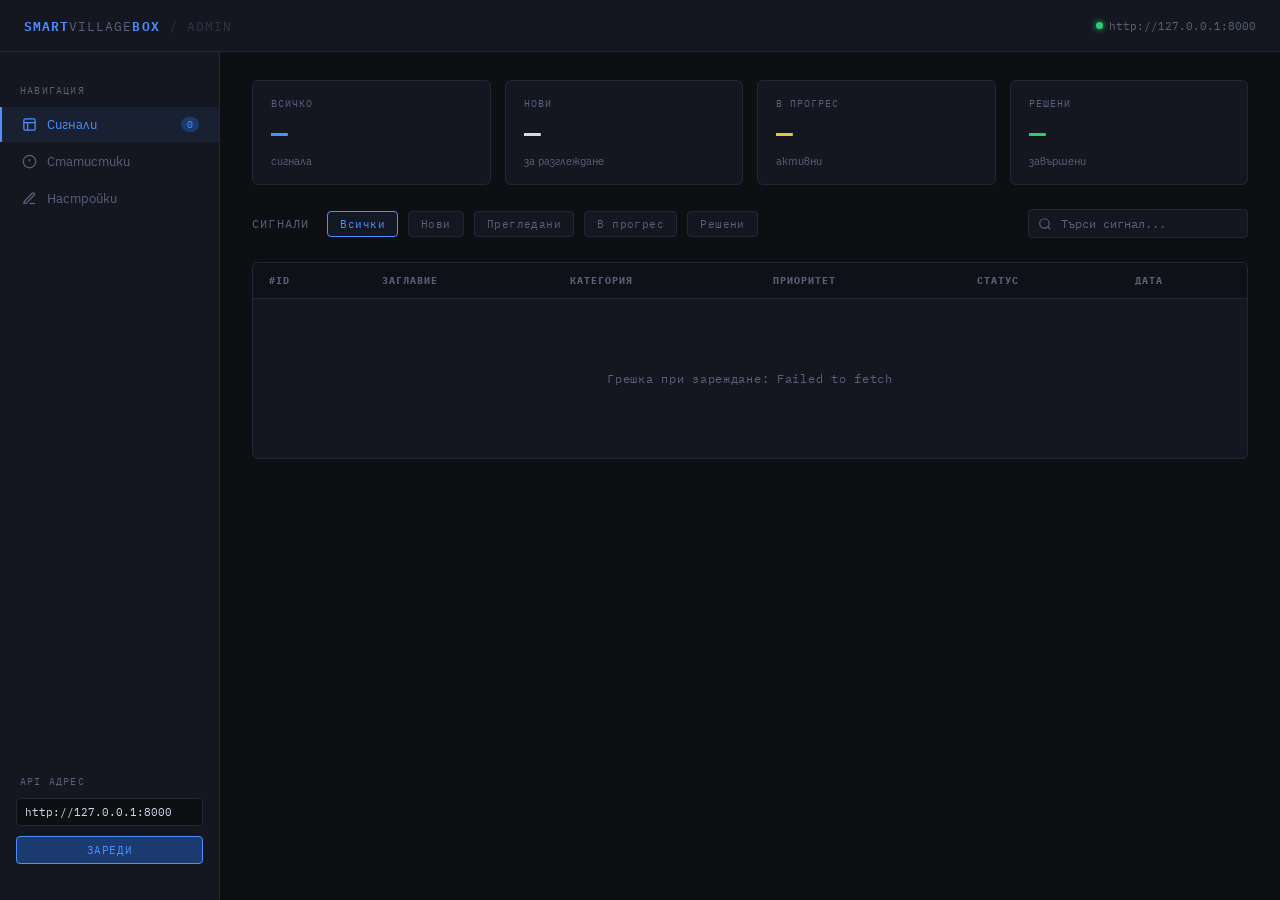
==== frontend/admin_panel.html @ c04c5efc "admin panel complete" ====
<!DOCTYPE html>
<html lang="bg">
<head>
  <meta charset="UTF-8" />
  <meta name="viewport" content="width=device-width, initial-scale=1.0"/>
  <title>Smart Village Box — Admin Panel</title>
  <link rel="stylesheet" href="style.css" />
</head>
<body>

<!-- TOPBAR -->
<div class="topbar">
  <div class="topbar-logo">Smart<span>Village</span>Box <span style="color:var(--border2)">/ admin</span></div>
  <div class="topbar-sep"></div>
  <div class="topbar-status">
    <div class="dot-live"></div>
    <span id="apiUrl">http://127.0.0.1:8000</span>
  </div>
</div>

<div class="layout">

  <!-- SIDEBAR -->
  <aside class="sidebar">
    <div class="sidebar-label">Навигация</div>
    <a href="admin_panel.html" class="sidebar-item active">
      <svg viewBox="0 0 24 24" fill="none" stroke="currentColor" stroke-width="2"><rect x="3" y="3" width="18" height="18" rx="2"/><path d="M3 9h18M9 21V9"/></svg>
      Сигнали
      <span class="sidebar-badge" id="sb-count">0</span>
    </a>
    <a href="statistics.html" class="sidebar-item">
      <svg viewBox="0 0 24 24" fill="none" stroke="currentColor" stroke-width="2"><circle cx="12" cy="12" r="10"/><line x1="12" y1="8" x2="12" y2="12"/><line x1="12" y1="16" x2="12.01" y2="16"/></svg>
      Статистики
    </a>
    <a href="settings.html" class="sidebar-item">
      <svg viewBox="0 0 24 24" fill="none" stroke="currentColor" stroke-width="2"><path d="M12 20h9"/><path d="M16.5 3.5a2.121 2.121 0 013 3L7 19l-4 1 1-4L16.5 3.5z"/></svg>
      Настройки
    </a>

    <div class="sidebar-label" style="margin-top:auto">API Адрес</div>
    <div style="padding:0 16px 8px">
      <input
        id="apiInput"
        type="text"
        value="http://127.0.0.1:8000"
        class="sidebar-api-input"
        oninput="document.getElementById('apiUrl').textContent=this.value"
        onkeydown="if(event.key==='Enter')loadComplaints()"
      />
    </div>
    <div style="padding:0 16px 16px">
      <button class="sidebar-load-btn" onclick="loadComplaints()">Зареди</button>
    </div>
  </aside>

  <!-- MAIN -->
  <main class="main">

    <!-- STATS -->
    <div class="stats-bar">
      <div class="stat-card">
        <div class="stat-label">Всичко</div>
        <div class="stat-value accent" id="stat-total">—</div>
        <div class="stat-sub">сигнала</div>
      </div>
      <div class="stat-card">
        <div class="stat-label">Нови</div>
        <div class="stat-value" id="stat-new">—</div>
        <div class="stat-sub">за разглеждане</div>
      </div>
      <div class="stat-card">
        <div class="stat-label">В прогрес</div>
        <div class="stat-value yellow" id="stat-prog">—</div>
        <div class="stat-sub">активни</div>
      </div>
      <div class="stat-card">
        <div class="stat-label">Решени</div>
        <div class="stat-value green" id="stat-res">—</div>
        <div class="stat-sub">завършени</div>
      </div>
    </div>

    <!-- TOOLBAR -->
    <div class="toolbar">
      <span class="toolbar-title">Сигнали</span>
      <button class="filter-btn active" onclick="setFilter('all',this)">Всички</button>
      <button class="filter-btn" onclick="setFilter('New',this)">Нови</button>
      <button class="filter-btn" onclick="setFilter('Reviewed',this)">Прегледани</button>
      <button class="filter-btn" onclick="setFilter('In Progress',this)">В прогрес</button>
      <button class="filter-btn" onclick="setFilter('Resolved',this)">Решени</button>
      <div class="search-wrap">
        <svg class="search-icon" viewBox="0 0 24 24" fill="none" stroke="currentColor" stroke-width="2">
          <circle cx="11" cy="11" r="8"/><line x1="21" y1="21" x2="16.65" y2="16.65"/>
        </svg>
        <input type="text" placeholder="Търси сигнал..." id="searchInput" oninput="renderTable()" />
      </div>
    </div>

    <!-- TABLE -->
    <div class="table-wrap">
      <table>
        <thead>
          <tr>
            <th>#ID</th>
            <th>Заглавие</th>
            <th>Категория</th>
            <th>Приоритет</th>
            <th>Статус</th>
            <th>Дата</th>
          </tr>
        </thead>
        <tbody id="complaints-tbody">
          <tr><td colspan="6"><div class="empty">Натисни „Зареди" за да видиш сигналите</div></td></tr>
        </tbody>
      </table>
    </div>

  </main>
</div>

<!-- DETAIL PANEL OVERLAY -->
<div class="panel-overlay" id="panelOverlay" onclick="closePanel(event)">
  <div class="detail-panel" id="detailPanel">
    <div class="panel-header">
      <div class="panel-header-info">
        <div class="panel-id" id="p-id">SIGNAL #—</div>
        <div class="panel-title" id="p-title">—</div>
      </div>
      <button class="close-btn" onclick="closePanel(null, true)">
        <svg width="14" height="14" viewBox="0 0 24 24" fill="none" stroke="currentColor" stroke-width="2.5">
          <line x1="18" y1="6" x2="6" y2="18"/><line x1="6" y1="6" x2="18" y2="18"/>
        </svg>
      </button>
    </div>
    <div class="panel-body">
      <div class="panel-row" id="p-badges"></div>
      <div class="panel-meta" id="p-meta"></div>

      <div class="panel-section">
        <div class="panel-section-label">Оригинален текст</div>
        <div class="panel-text" id="p-original">—</div>
      </div>

      <div class="panel-section">
        <div class="panel-section-label">Официално съобщение</div>
        <div class="panel-text formal" id="p-formal">—</div>
      </div>

      <div class="panel-section" id="p-audio-section" style="display:none">
        <div class="panel-section-label">Аудио запис</div>
        <audio controls id="p-audio"></audio>
      </div>

      <div class="panel-section status-changer">
        <div class="panel-section-label">Смяна на статус</div>
        <div class="status-options" id="statusOptions">
          <button class="status-opt" data-status="New"         onclick="selectStatus(this)">Нов</button>
          <button class="status-opt" data-status="Reviewed"    onclick="selectStatus(this)">Прегледан</button>
          <button class="status-opt" data-status="In Progress" onclick="selectStatus(this)">В прогрес</button>
          <button class="status-opt" data-status="Resolved"    onclick="selectStatus(this)">Решен</button>
        </div>
        <button class="save-btn" id="saveStatusBtn" onclick="saveStatus()" disabled>Запази статус</button>
      </div>
    </div>
  </div>
</div>

<!-- TOAST -->
<div class="toast" id="toast">✓ Статусът е обновен</div>

<script>
const API = () => document.getElementById('apiInput').value.replace(/\/$/, '');

let allComplaints  = [];
let currentFilter  = 'all';
let currentId      = null;
let selectedStatus = null;

// ── LOAD ──
async function loadComplaints() {
  try {
    const res = await fetch(`${API()}/complaints`);
    if (!res.ok) throw new Error(res.status);
    allComplaints = await res.json();
    updateStats();
    renderTable();
    document.getElementById('sb-count').textContent = allComplaints.length;
  } catch(e) {
    document.getElementById('complaints-tbody').innerHTML =
      `<tr><td colspan="6"><div class="empty">Грешка при зареждане: ${e.message}</div></td></tr>`;
  }
}

// ── STATS ──
function updateStats() {
  document.getElementById('stat-total').textContent = allComplaints.length;
  document.getElementById('stat-new').textContent   = allComplaints.filter(c => c.status === 'New').length;
  document.getElementById('stat-prog').textContent  = allComplaints.filter(c => c.status === 'In Progress').length;
  document.getElementById('stat-res').textContent   = allComplaints.filter(c => c.status === 'Resolved').length;
}

// ── FILTER ──
function setFilter(f, btn) {
  currentFilter = f;
  document.querySelectorAll('.filter-btn').forEach(b => b.classList.remove('active'));
  btn.classList.add('active');
  renderTable();
}

// ── RENDER TABLE ──
function renderTable() {
  const q = document.getElementById('searchInput').value.toLowerCase();
  let data = allComplaints;
  if (currentFilter !== 'all') data = data.filter(c => c.status === currentFilter);
  if (q) data = data.filter(c =>
    c.title.toLowerCase().includes(q) ||
    c.category.toLowerCase().includes(q) ||
    String(c.id).includes(q)
  );

  const tbody = document.getElementById('complaints-tbody');
  if (!data.length) {
    tbody.innerHTML = `<tr><td colspan="6"><div class="empty">Няма намерени сигнали</div></td></tr>`;
    return;
  }

  tbody.innerHTML = data.map(c => `
    <tr onclick="openPanel(${c.id})" ${c.id === currentId ? 'class="selected"' : ''}>
      <td class="mono">#${String(c.id).padStart(4, '0')}</td>
      <td class="title-cell">${esc(c.title)}</td>
      <td><span class="badge badge-cat">${esc(c.category)}</span></td>
      <td>${priorityBadge(c.priority)}</td>
      <td>${statusBadge(c.status)}</td>
      <td class="mono">${fmtDate(c.created_at)}</td>
    </tr>
  `).join('');
}

// ── OPEN PANEL ──
async function openPanel(id) {
  currentId = id;
  selectedStatus = null;
  renderTable();

  try {
    const res = await fetch(`${API()}/complaints/${id}`);
    if (!res.ok) throw new Error(res.status);
    const c = await res.json();

    document.getElementById('p-id').textContent       = `SIGNAL #${String(c.id).padStart(4, '0')}`;
    document.getElementById('p-title').textContent    = c.title;
    document.getElementById('p-original').textContent = c.original_message;
    document.getElementById('p-formal').textContent   = c.formal_message;

    document.getElementById('p-badges').innerHTML =
      `${statusBadge(c.status)} ${priorityBadge(c.priority)} <span class="badge badge-cat">${esc(c.category)}</span>`;

    document.getElementById('p-meta').innerHTML = `
      <div class="meta-row"><span class="meta-row-key">ID</span><span class="meta-row-val mono">#${c.id}</span></div>
      <div class="meta-row"><span class="meta-row-key">Дата</span><span class="meta-row-val mono">${fmtDateFull(c.created_at)}</span></div>
    `;

    if (c.audio_path) {
      document.getElementById('p-audio-section').style.display = '';
      document.getElementById('p-audio').src = `${API()}/audio/${encodeURIComponent(c.audio_path.split('/').pop())}`;
    } else {
      document.getElementById('p-audio-section').style.display = 'none';
    }

    document.querySelectorAll('.status-opt').forEach(b => {
      b.className = 'status-opt';
      if (b.dataset.status === c.status) {
        b.classList.add(statusClass(c.status));
        selectedStatus = c.status;
      }
    });
    document.getElementById('saveStatusBtn').disabled = true;
    document.getElementById('panelOverlay').classList.add('open');
  } catch(e) {
    alert('Грешка при зареждане на детайли: ' + e.message);
  }
}

function closePanel(e, force) {
  if (force || (e && e.target === document.getElementById('panelOverlay'))) {
    document.getElementById('panelOverlay').classList.remove('open');
    currentId = null;
    renderTable();
  }
}

// ── STATUS ──
function selectStatus(btn) {
  document.querySelectorAll('.status-opt').forEach(b => b.className = 'status-opt');
  btn.classList.add(statusClass(btn.dataset.status));
  selectedStatus = btn.dataset.status;
  document.getElementById('saveStatusBtn').disabled = false;
}

async function saveStatus() {
  if (!currentId || !selectedStatus) return;
  const btn = document.getElementById('saveStatusBtn');
  btn.disabled = true;
  btn.textContent = 'Записва...';
  try {
    const res = await fetch(`${API()}/complaints/${currentId}/status`, {
      method: 'PATCH',
      headers: { 'Content-Type': 'application/json' },
      body: JSON.stringify({ status: selectedStatus })
    });
    if (!res.ok) throw new Error((await res.json()).detail || res.status);

    const idx = allComplaints.findIndex(c => c.id === currentId);
    if (idx > -1) allComplaints[idx].status = selectedStatus;
    updateStats();
    renderTable();
    document.getElementById('p-badges').innerHTML =
      statusBadge(selectedStatus) +
      document.getElementById('p-badges').innerHTML.replace(/^<span[^>]*>[^<]*<\/span>\s*/, '');
    showToast();
  } catch(e) {
    alert('Грешка: ' + e.message);
  } finally {
    btn.disabled = false;
    btn.textContent = 'Запази статус';
  }
}

function showToast() {
  const t = document.getElementById('toast');
  t.classList.add('show');
  setTimeout(() => t.classList.remove('show'), 2500);
}

// ── HELPERS ──
function esc(s) {
  return String(s).replace(/&/g,'&amp;').replace(/</g,'&lt;').replace(/>/g,'&gt;');
}
function statusBadge(s) {
  const map = {
    'New':         ['badge-new',        'Нов'],
    'Reviewed':    ['badge-reviewed',   'Прегледан'],
    'In Progress': ['badge-inprogress', 'В прогрес'],
    'Resolved':    ['badge-resolved',   'Решен'],
  };
  const [cls, lbl] = map[s] || ['badge-cat', s];
  return `<span class="badge ${cls}">${lbl}</span>`;
}
function priorityBadge(p) {
  const map = { 'High':'badge-high', 'Medium':'badge-medium', 'Low':'badge-low', 'Low ':'badge-low' };
  return `<span class="badge ${map[p] || 'badge-low'}">${esc(p.trim())}</span>`;
}
function statusClass(s) {
  return { 'New':'sel-new', 'Reviewed':'sel-reviewed', 'In Progress':'sel-inprogress', 'Resolved':'sel-resolved' }[s] || '';
}
function fmtDate(dt) {
  return new Date(dt).toLocaleDateString('bg-BG', { day:'2-digit', month:'2-digit', year:'numeric' });
}
function fmtDateFull(dt) {
  return new Date(dt).toLocaleString('bg-BG', { day:'2-digit', month:'2-digit', year:'numeric', hour:'2-digit', minute:'2-digit' });
}

loadComplaints();
</script>
</body>
</html>
---- frontend/style.css ----
@import url('https://fonts.googleapis.com/css2?family=IBM+Plex+Mono:wght@400;500;600&family=IBM+Plex+Sans:wght@300;400;500;600&display=swap');

:root {
  --bg:        #0d0f12;
  --surface:   #141720;
  --border:    #232733;
  --border2:   #2e3347;
  --text:      #d4d8e8;
  --muted:     #5a607a;
  --accent:    #4f8eff;
  --accent2:   #1a3a70;
  --green:     #2ecc71;
  --yellow:    #f0c040;
  --orange:    #e07a30;
  --red:       #e05050;
  --tag-bg:    #1a1e2a;
  --mono:      'IBM Plex Mono', monospace;
  --sans:      'IBM Plex Sans', sans-serif;
}

*, *::before, *::after { box-sizing: border-box; margin: 0; padding: 0; }

body {
  background: var(--bg);
  color: var(--text);
  font-family: var(--sans);
  font-size: 14px;
  min-height: 100vh;
  display: flex;
  flex-direction: column;
}

/* ── TOPBAR ── */
.topbar {
  height: 52px;
  background: var(--surface);
  border-bottom: 1px solid var(--border);
  display: flex;
  align-items: center;
  padding: 0 24px;
  gap: 16px;
  position: sticky;
  top: 0;
  z-index: 100;
}
.topbar-logo {
  font-family: var(--mono);
  font-size: 13px;
  font-weight: 600;
  color: var(--accent);
  letter-spacing: 0.08em;
  text-transform: uppercase;
}
.topbar-logo span { color: var(--muted); font-weight: 400; }
.topbar-sep { flex: 1; }
.topbar-status {
  font-family: var(--mono);
  font-size: 11px;
  color: var(--muted);
  display: flex;
  align-items: center;
  gap: 6px;
}
.dot-live {
  width: 7px; height: 7px;
  border-radius: 50%;
  background: var(--green);
  box-shadow: 0 0 6px var(--green);
  animation: pulse 2s infinite;
}
@keyframes pulse { 0%,100%{opacity:1} 50%{opacity:.5} }

/* ── LAYOUT ── */
.layout { display: flex; flex: 1; overflow: hidden; height: calc(100vh - 52px); }

/* ── SIDEBAR ── */
.sidebar {
  width: 220px;
  min-width: 220px;
  background: var(--surface);
  border-right: 1px solid var(--border);
  display: flex;
  flex-direction: column;
  padding: 20px 0;
  gap: 2px;
}
.sidebar-label {
  font-family: var(--mono);
  font-size: 10px;
  color: var(--muted);
  letter-spacing: 0.12em;
  text-transform: uppercase;
  padding: 0 20px 8px;
  margin-top: 12px;
}
.sidebar-item {
  display: flex;
  align-items: center;
  gap: 10px;
  padding: 9px 20px;
  cursor: pointer;
  color: var(--muted);
  font-size: 13px;
  transition: background .15s, color .15s;
  border-left: 2px solid transparent;
  text-decoration: none;
}
.sidebar-item:hover { background: rgba(79,142,255,.06); color: var(--text); }
.sidebar-item.active { background: rgba(79,142,255,.08); color: var(--accent); border-left-color: var(--accent); }
.sidebar-item svg { width:15px; height:15px; flex-shrink:0; }
.sidebar-badge {
  margin-left: auto;
  background: var(--accent2);
  color: var(--accent);
  font-family: var(--mono);
  font-size: 10px;
  padding: 1px 6px;
  border-radius: 10px;
}
.sidebar-api-input {
  width: 100%;
  background: var(--bg);
  border: 1px solid var(--border);
  color: var(--text);
  font-family: var(--mono);
  font-size: 11px;
  padding: 6px 8px;
  border-radius: 4px;
  outline: none;
}
.sidebar-load-btn {
  width: 100%;
  background: var(--accent2);
  border: 1px solid var(--accent);
  color: var(--accent);
  font-family: var(--mono);
  font-size: 11px;
  padding: 6px;
  border-radius: 4px;
  cursor: pointer;
  letter-spacing: .06em;
  text-transform: uppercase;
}

/* ── MAIN ── */
.main { flex: 1; overflow-y: auto; padding: 28px 32px; display: flex; flex-direction: column; gap: 24px; }

/* ── STATS BAR ── */
.stats-bar { display: grid; grid-template-columns: repeat(4, 1fr); gap: 14px; }
.stat-card {
  background: var(--surface);
  border: 1px solid var(--border);
  border-radius: 6px;
  padding: 16px 18px;
  display: flex;
  flex-direction: column;
  gap: 8px;
  transition: border-color .2s;
}
.stat-card:hover { border-color: var(--border2); }
.stat-label { font-family: var(--mono); font-size: 10px; color: var(--muted); letter-spacing: .1em; text-transform: uppercase; }
.stat-value { font-family: var(--mono); font-size: 28px; font-weight: 600; color: var(--text); line-height: 1; }
.stat-value.accent  { color: var(--accent); }
.stat-value.green   { color: var(--green); }
.stat-value.yellow  { color: var(--yellow); }
.stat-value.red     { color: var(--red); }
.stat-sub { font-size: 11px; color: var(--muted); }

/* ── TOOLBAR ── */
.toolbar { display: flex; align-items: center; gap: 10px; flex-wrap: wrap; }
.toolbar-title { font-family: var(--mono); font-size: 12px; color: var(--muted); letter-spacing: .1em; text-transform: uppercase; margin-right: 8px; }

.filter-btn {
  background: var(--surface);
  border: 1px solid var(--border);
  color: var(--muted);
  font-family: var(--mono);
  font-size: 11px;
  padding: 5px 12px;
  border-radius: 4px;
  cursor: pointer;
  transition: all .15s;
  letter-spacing: .04em;
}
.filter-btn:hover { border-color: var(--border2); color: var(--text); }
.filter-btn.active { border-color: var(--accent); color: var(--accent); background: rgba(79,142,255,.08); }

.search-wrap { margin-left: auto; position: relative; }
.search-wrap input {
  background: var(--surface);
  border: 1px solid var(--border);
  color: var(--text);
  font-family: var(--mono);
  font-size: 12px;
  padding: 6px 12px 6px 32px;
  border-radius: 4px;
  width: 220px;
  outline: none;
  transition: border-color .2s;
}
.search-wrap input:focus { border-color: var(--accent); }
.search-wrap input::placeholder { color: var(--muted); }
.search-icon {
  position: absolute; left: 10px; top: 50%; transform: translateY(-50%);
  color: var(--muted); width: 14px; height: 14px; pointer-events: none;
}

/* ── TABLE ── */
.table-wrap {
  background: var(--surface);
  border: 1px solid var(--border);
  border-radius: 6px;
  overflow: hidden;
}
table { width: 100%; border-collapse: collapse; }
thead { background: #0f1118; }
th {
  font-family: var(--mono);
  font-size: 10px;
  color: var(--muted);
  letter-spacing: .1em;
  text-transform: uppercase;
  text-align: left;
  padding: 11px 16px;
  border-bottom: 1px solid var(--border);
  white-space: nowrap;
}
tbody tr {
  border-bottom: 1px solid var(--border);
  transition: background .12s;
  cursor: pointer;
}
tbody tr:last-child { border-bottom: none; }
tbody tr:hover { background: rgba(79,142,255,.04); }
tbody tr.selected { background: rgba(79,142,255,.08); }
td { padding: 12px 16px; font-size: 13px; vertical-align: middle; }
td.mono { font-family: var(--mono); font-size: 12px; color: var(--muted); }
td.title-cell { font-weight: 500; color: var(--text); max-width: 240px; }
td.title-cell .snippet { font-size: 11px; color: var(--muted); margin-top: 2px; white-space: nowrap; overflow: hidden; text-overflow: ellipsis; max-width: 240px; }

/* ── BADGES ── */
.badge {
  display: inline-flex;
  align-items: center;
  gap: 4px;
  font-family: var(--mono);
  font-size: 10px;
  letter-spacing: .05em;
  text-transform: uppercase;
  padding: 3px 8px;
  border-radius: 3px;
  font-weight: 500;
}
.badge-cat        { background: var(--tag-bg); border: 1px solid var(--border2); color: var(--text); }
.badge-new        { background: rgba(79,142,255,.12); border:1px solid rgba(79,142,255,.3); color:var(--accent); }
.badge-reviewed   { background: rgba(240,192,64,.1);  border:1px solid rgba(240,192,64,.3); color:var(--yellow); }
.badge-inprogress { background: rgba(224,122,48,.1);  border:1px solid rgba(224,122,48,.3); color:var(--orange); }
.badge-resolved   { background: rgba(46,204,113,.1);  border:1px solid rgba(46,204,113,.3); color:var(--green); }
.badge-high       { background: rgba(224,80,80,.12);  border:1px solid rgba(224,80,80,.3);  color:var(--red); }
.badge-medium     { background: rgba(240,192,64,.1);  border:1px solid rgba(240,192,64,.3); color:var(--yellow); }
.badge-low        { background: rgba(79,142,255,.08); border:1px solid rgba(79,142,255,.2); color:var(--muted); }

/* ── DETAIL PANEL ── */
.panel-overlay {
  position: fixed; inset: 0; background: rgba(0,0,0,.5); z-index: 200;
  display: none; align-items: flex-start; justify-content: flex-end;
  animation: fadeIn .15s ease;
}
.panel-overlay.open { display: flex; }
@keyframes fadeIn { from{opacity:0} to{opacity:1} }
.detail-panel {
  width: 480px;
  height: 100vh;
  background: var(--surface);
  border-left: 1px solid var(--border);
  overflow-y: auto;
  animation: slideIn .2s ease;
  display: flex;
  flex-direction: column;
}
@keyframes slideIn { from{transform:translateX(40px);opacity:0} to{transform:translateX(0);opacity:1} }

.panel-header {
  padding: 20px 24px 16px;
  border-bottom: 1px solid var(--border);
  display: flex;
  align-items: flex-start;
  gap: 12px;
  position: sticky;
  top: 0;
  background: var(--surface);
  z-index: 1;
}
.panel-header-info { flex: 1; }
.panel-id { font-family: var(--mono); font-size: 10px; color: var(--muted); letter-spacing:.1em; margin-bottom: 4px; }
.panel-title { font-size: 16px; font-weight: 600; line-height: 1.3; }
.close-btn {
  background: none; border: 1px solid var(--border); color: var(--muted);
  width: 28px; height: 28px; border-radius: 4px; cursor: pointer;
  display: flex; align-items: center; justify-content: center;
  transition: all .15s; flex-shrink: 0;
}
.close-btn:hover { border-color: var(--border2); color: var(--text); }

.panel-body { padding: 20px 24px; display: flex; flex-direction: column; gap: 20px; flex: 1; }
.panel-row { display: flex; gap: 10px; flex-wrap: wrap; }

.panel-section { display: flex; flex-direction: column; gap: 8px; }
.panel-section-label { font-family: var(--mono); font-size: 10px; color: var(--muted); letter-spacing:.1em; text-transform: uppercase; }
.panel-text {
  background: var(--bg);
  border: 1px solid var(--border);
  border-radius: 4px;
  padding: 12px 14px;
  font-size: 13px;
  line-height: 1.6;
  color: var(--text);
}
.panel-text.formal { color: var(--muted); font-style: italic; }

.panel-meta { display: flex; flex-direction: column; gap: 6px; }
.meta-row { display: flex; align-items: center; gap: 8px; font-size: 12px; }
.meta-row-key { font-family: var(--mono); color: var(--muted); width: 90px; flex-shrink: 0; font-size: 11px; }
.meta-row-val { color: var(--text); }

/* ── STATUS CHANGER ── */
.status-changer { display: flex; flex-direction: column; gap: 8px; }
.status-options { display: flex; gap: 6px; flex-wrap: wrap; }
.status-opt {
  background: var(--bg);
  border: 1px solid var(--border);
  color: var(--muted);
  font-family: var(--mono);
  font-size: 10px;
  letter-spacing: .06em;
  text-transform: uppercase;
  padding: 6px 12px;
  border-radius: 4px;
  cursor: pointer;
  transition: all .15s;
}
.status-opt:hover { border-color: var(--border2); color: var(--text); }
.status-opt.sel-new         { border-color:var(--accent);  color:var(--accent);  background:rgba(79,142,255,.1); }
.status-opt.sel-reviewed    { border-color:var(--yellow);  color:var(--yellow);  background:rgba(240,192,64,.1); }
.status-opt.sel-inprogress  { border-color:var(--orange);  color:var(--orange);  background:rgba(224,122,48,.1); }
.status-opt.sel-resolved    { border-color:var(--green);   color:var(--green);   background:rgba(46,204,113,.1); }

.save-btn {
  background: var(--accent);
  border: none;
  color: #fff;
  font-family: var(--mono);
  font-size: 12px;
  letter-spacing: .06em;
  text-transform: uppercase;
  padding: 9px 20px;
  border-radius: 4px;
  cursor: pointer;
  transition: opacity .15s;
  align-self: flex-start;
}
.save-btn:hover { opacity: .85; }
.save-btn:disabled { opacity: .4; cursor: not-allowed; }

/* ── TOAST ── */
.toast {
  position: fixed;
  bottom: 24px; right: 24px;
  background: var(--surface);
  border: 1px solid var(--green);
  color: var(--green);
  font-family: var(--mono);
  font-size: 12px;
  padding: 10px 18px;
  border-radius: 4px;
  z-index: 999;
  animation: toastIn .2s ease;
  display: none;
}
.toast.show { display: block; }
@keyframes toastIn { from{opacity:0;transform:translateY(10px)} to{opacity:1;transform:translateY(0)} }

/* ── EMPTY STATE ── */
.empty {
  text-align: center;
  padding: 60px 20px;
  color: var(--muted);
  font-family: var(--mono);
  font-size: 12px;
  letter-spacing: .06em;
}

/* ── AUDIO ── */
audio { width: 100%; height: 32px; filter: invert(1) hue-rotate(180deg) brightness(.7); }

/* ── SCROLLBAR ── */
::-webkit-scrollbar { width: 6px; height: 6px; }
::-webkit-scrollbar-track { background: transparent; }
::-webkit-scrollbar-thumb { background: var(--border2); border-radius: 3px; }
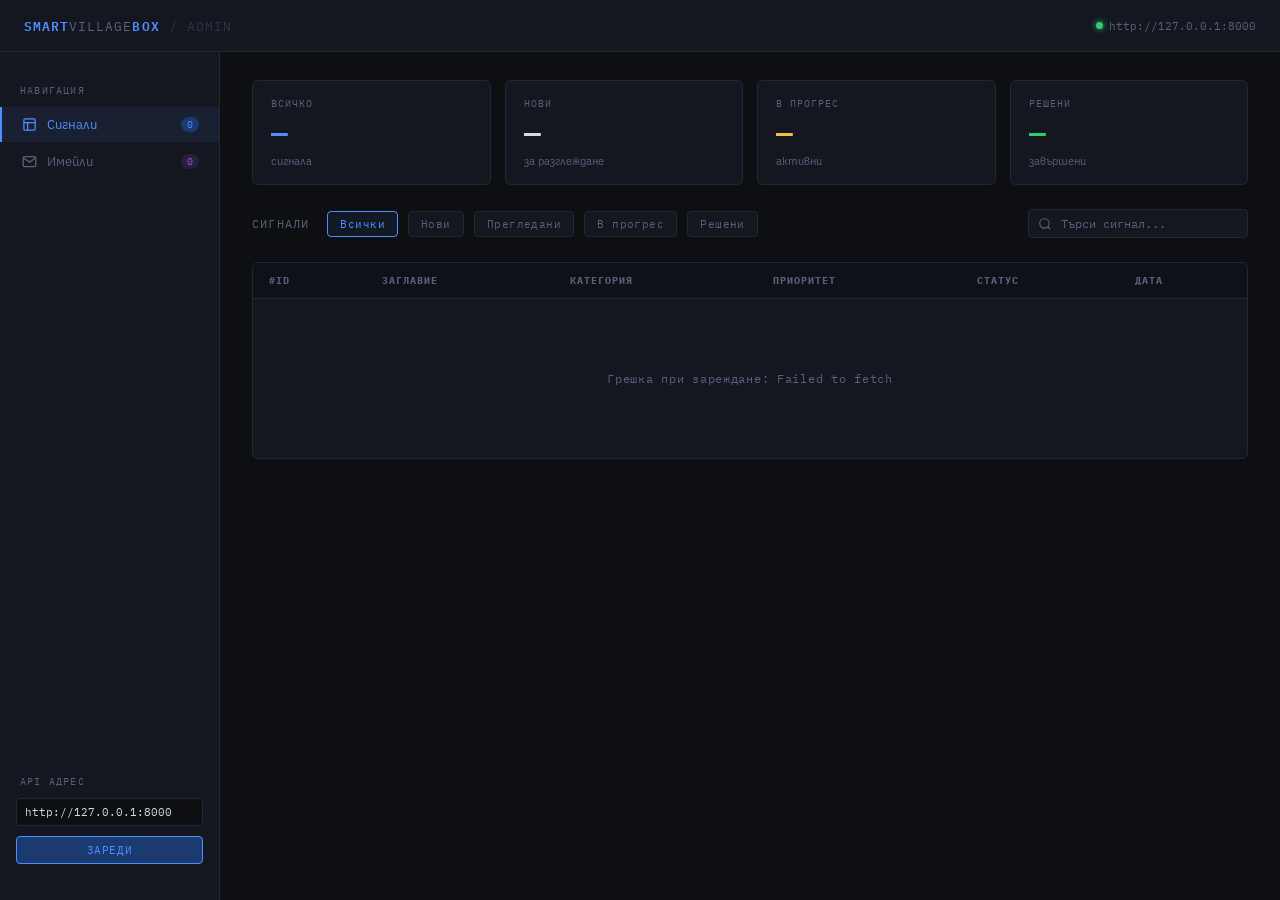
==== commit d68cb3cd: "frontend fix" ====
--- a/frontend/admin_panel.html
+++ b/frontend/admin_panel.html
@@ -23,19 +23,16 @@
   <!-- SIDEBAR -->
   <aside class="sidebar">
     <div class="sidebar-label">Навигация</div>
-    <a href="admin_panel.html" class="sidebar-item active">
+    <div class="sidebar-item active" onclick="switchTab('signals', this)">
       <svg viewBox="0 0 24 24" fill="none" stroke="currentColor" stroke-width="2"><rect x="3" y="3" width="18" height="18" rx="2"/><path d="M3 9h18M9 21V9"/></svg>
       Сигнали
       <span class="sidebar-badge" id="sb-count">0</span>
-    </a>
-    <a href="statistics.html" class="sidebar-item">
-      <svg viewBox="0 0 24 24" fill="none" stroke="currentColor" stroke-width="2"><circle cx="12" cy="12" r="10"/><line x1="12" y1="8" x2="12" y2="12"/><line x1="12" y1="16" x2="12.01" y2="16"/></svg>
-      Статистики
-    </a>
-    <a href="settings.html" class="sidebar-item">
-      <svg viewBox="0 0 24 24" fill="none" stroke="currentColor" stroke-width="2"><path d="M12 20h9"/><path d="M16.5 3.5a2.121 2.121 0 013 3L7 19l-4 1 1-4L16.5 3.5z"/></svg>
-      Настройки
-    </a>
+    </div>
+    <div class="sidebar-item" onclick="switchTab('emails', this)">
+      <svg viewBox="0 0 24 24" fill="none" stroke="currentColor" stroke-width="2"><path d="M4 4h16c1.1 0 2 .9 2 2v12c0 1.1-.9 2-2 2H4c-1.1 0-2-.9-2-2V6c0-1.1.9-2 2-2z"></path><polyline points="22,6 12,13 2,6"></polyline></svg>
+      Имейли
+      <span class="sidebar-badge" style="background:rgba(155, 81, 224, 0.15); color:#9b51e0" id="email-count">0</span>
+    </div>
 
     <div class="sidebar-label" style="margin-top:auto">API Адрес</div>
     <div style="padding:0 16px 8px">
@@ -56,69 +53,116 @@
   <!-- MAIN -->
   <main class="main">
 
-    <!-- STATS -->
-    <div class="stats-bar">
-      <div class="stat-card">
-        <div class="stat-label">Всичко</div>
-        <div class="stat-value accent" id="stat-total">—</div>
-        <div class="stat-sub">сигнала</div>
-      </div>
-      <div class="stat-card">
-        <div class="stat-label">Нови</div>
-        <div class="stat-value" id="stat-new">—</div>
-        <div class="stat-sub">за разглеждане</div>
-      </div>
-      <div class="stat-card">
-        <div class="stat-label">В прогрес</div>
-        <div class="stat-value yellow" id="stat-prog">—</div>
-        <div class="stat-sub">активни</div>
-      </div>
-      <div class="stat-card">
-        <div class="stat-label">Решени</div>
-        <div class="stat-value green" id="stat-res">—</div>
-        <div class="stat-sub">завършени</div>
-      </div>
-    </div>
-
-    <!-- TOOLBAR -->
-    <div class="toolbar">
-      <span class="toolbar-title">Сигнали</span>
-      <button class="filter-btn active" onclick="setFilter('all',this)">Всички</button>
-      <button class="filter-btn" onclick="setFilter('New',this)">Нови</button>
-      <button class="filter-btn" onclick="setFilter('Reviewed',this)">Прегледани</button>
-      <button class="filter-btn" onclick="setFilter('In Progress',this)">В прогрес</button>
-      <button class="filter-btn" onclick="setFilter('Resolved',this)">Решени</button>
-      <div class="search-wrap">
-        <svg class="search-icon" viewBox="0 0 24 24" fill="none" stroke="currentColor" stroke-width="2">
-          <circle cx="11" cy="11" r="8"/><line x1="21" y1="21" x2="16.65" y2="16.65"/>
-        </svg>
-        <input type="text" placeholder="Търси сигнал..." id="searchInput" oninput="renderTable()" />
-      </div>
-    </div>
-
-    <!-- TABLE -->
-    <div class="table-wrap">
-      <table>
-        <thead>
-          <tr>
-            <th>#ID</th>
-            <th>Заглавие</th>
-            <th>Категория</th>
-            <th>Приоритет</th>
-            <th>Статус</th>
-            <th>Дата</th>
-          </tr>
-        </thead>
-        <tbody id="complaints-tbody">
-          <tr><td colspan="6"><div class="empty">Натисни „Зареди" за да видиш сигналите</div></td></tr>
-        </tbody>
-      </table>
-    </div>
+    <!-- VIEW: SIGNALS -->
+    <div id="view-signals" class="view-tab" style="display:block; display:flex; flex-direction:column; gap:24px;">
+      <!-- STATS -->
+      <div class="stats-bar">
+        <div class="stat-card">
+          <div class="stat-label">Всичко</div>
+          <div class="stat-value accent" id="stat-total">—</div>
+          <div class="stat-sub">сигнала</div>
+        </div>
+        <div class="stat-card">
+          <div class="stat-label">Нови</div>
+          <div class="stat-value" id="stat-new">—</div>
+          <div class="stat-sub">за разглеждане</div>
+        </div>
+        <div class="stat-card">
+          <div class="stat-label">В прогрес</div>
+          <div class="stat-value yellow" id="stat-prog">—</div>
+          <div class="stat-sub">активни</div>
+        </div>
+        <div class="stat-card">
+          <div class="stat-label">Решени</div>
+          <div class="stat-value green" id="stat-res">—</div>
+          <div class="stat-sub">завършени</div>
+        </div>
+      </div>
+
+      <!-- TOOLBAR -->
+      <div class="toolbar">
+        <span class="toolbar-title">Сигнали</span>
+        <button class="filter-btn active" onclick="setFilter('all',this)">Всички</button>
+        <button class="filter-btn" onclick="setFilter('New',this)">Нови</button>
+        <button class="filter-btn" onclick="setFilter('Reviewed',this)">Прегледани</button>
+        <button class="filter-btn" onclick="setFilter('In Progress',this)">В прогрес</button>
+        <button class="filter-btn" onclick="setFilter('Resolved',this)">Решени</button>
+        <div class="search-wrap">
+          <svg class="search-icon" viewBox="0 0 24 24" fill="none" stroke="currentColor" stroke-width="2">
+            <circle cx="11" cy="11" r="8"/><line x1="21" y1="21" x2="16.65" y2="16.65"/>
+          </svg>
+          <input type="text" placeholder="Търси сигнал..." id="searchInput" oninput="renderTable()" />
+        </div>
+      </div>
+
+      <!-- TABLE -->
+      <div class="table-wrap" style="flex:1">
+        <table>
+          <thead>
+            <tr>
+              <th>#ID</th>
+              <th>Заглавие</th>
+              <th>Категория</th>
+              <th>Приоритет</th>
+              <th>Статус</th>
+              <th>Дата</th>
+            </tr>
+          </thead>
+          <tbody id="complaints-tbody">
+            <tr><td colspan="6"><div class="empty">Натисни „Зареди" за да видиш сигналите</div></td></tr>
+          </tbody>
+        </table>
+      </div>
+    </div> <!-- END VIEW: SIGNALS -->
+
+    <!-- VIEW: EMAILS -->
+    <div id="view-emails" class="view-tab" style="display:none; flex:1; gap:24px;">
+      
+      <!-- Email List -->
+      <div class="table-wrap" style="width: 320px; display:flex; flex-direction:column; background:var(--surface);">
+        <div style="padding: 15px 20px; font-family:var(--mono); font-size:12px; color:#9b51e0; border-bottom:1px solid var(--border); letter-spacing:.1em; text-transform:uppercase; font-weight:600;">
+          Чакащи Имейли
+        </div>
+        <div id="emailList" style="flex:1; overflow-y:auto; display:flex; flex-direction:column;">
+           <!-- list injected here -->
+        </div>
+      </div>
+
+      <!-- Email Editor -->
+      <div class="table-wrap" style="flex:1; padding:24px; display:flex; flex-direction:column; background:var(--surface);">
+        <div id="emptyEmailState" class="empty" style="flex:1; display:flex; align-items:center; justify-content:center;">
+          Изберете имейл от списъка за преглед и изпращане.
+        </div>
+        <div id="activeEmailEditor" style="display:none; flex-direction:column; flex:1;">
+          <h2 style="margin-bottom:20px; color:var(--text); font-weight:500;">Преглед на Имейл</h2>
+          
+          <div class="panel-section" style="margin-bottom:15px;">
+            <div class="panel-section-label">До (Получател)</div>
+            <input type="text" id="emailTo" class="sidebar-api-input" style="font-size:13px; padding:10px;" />
+          </div>
+
+          <div class="panel-section" style="margin-bottom:15px;">
+            <div class="panel-section-label">Тема</div>
+            <input type="text" id="emailSubject" class="sidebar-api-input" style="font-size:13px; padding:10px;" />
+          </div>
+
+          <div class="panel-section" style="flex:1; display:flex; flex-direction:column; margin-bottom:15px;">
+            <div class="panel-section-label" style="margin-bottom:8px;">Съдържание</div>
+            <textarea id="emailBody" class="sidebar-api-input" style="flex:1; font-size:13px; padding:10px; resize:none; font-family:var(--sans);"></textarea>
+          </div>
+
+          <div style="display:flex; justify-content:flex-end; gap:10px; margin-top:10px;">
+            <button class="save-btn" onclick="discardEmail()" style="background:transparent; border:1px solid var(--red); color:var(--red);">Отхвърли</button>
+            <button class="save-btn" onclick="sendEmail()" style="background:#9b51e0; color:white;">Потвърди & Изпрати</button>
+          </div>
+        </div>
+      </div>
+    </div> <!-- END VIEW: EMAILS -->
 
   </main>
 </div>
 
-<!-- DETAIL PANEL OVERLAY -->
+<!-- SIGNAL DETAIL PANEL OVERLAY -->
 <div class="panel-overlay" id="panelOverlay" onclick="closePanel(event)">
   <div class="detail-panel" id="detailPanel">
     <div class="panel-header">
@@ -166,7 +210,7 @@
 </div>
 
 <!-- TOAST -->
-<div class="toast" id="toast">✓ Статусът е обновен</div>
+<div class="toast" id="toast">✓ Успешно обновено</div>
 
 <script>
 const API = () => document.getElementById('apiInput').value.replace(/\/$/, '');
@@ -176,7 +220,26 @@
 let currentId      = null;
 let selectedStatus = null;
 
-// ── LOAD ──
+// ── NAVIGATION / TABS ──
+function switchTab(tabId, el) {
+  // Update sidebar active class
+  document.querySelectorAll('.sidebar-item').forEach(i => i.classList.remove('active'));
+  if (el) el.classList.add('active');
+
+  // Hide all view tabs
+  document.querySelectorAll('.view-tab').forEach(t => t.style.display = 'none');
+
+  // Show target
+  const target = document.getElementById('view-' + tabId);
+  if (target) {
+    target.style.display = 'flex';
+    if (tabId === 'emails') {
+      loadPendingEmails();
+    }
+  }
+}
+
+// ── INIT ──
 async function loadComplaints() {
   try {
     const res = await fetch(`${API()}/complaints`);
@@ -191,7 +254,7 @@
   }
 }
 
-// ── STATS ──
+// ── STATS & CHART ──
 function updateStats() {
   document.getElementById('stat-total').textContent = allComplaints.length;
   document.getElementById('stat-new').textContent   = allComplaints.filter(c => c.status === 'New').length;
@@ -199,7 +262,7 @@
   document.getElementById('stat-res').textContent   = allComplaints.filter(c => c.status === 'Resolved').length;
 }
 
-// ── FILTER ──
+// ── SIGNALS FILTER & RENDER ──
 function setFilter(f, btn) {
   currentFilter = f;
   document.querySelectorAll('.filter-btn').forEach(b => b.classList.remove('active'));
@@ -207,7 +270,6 @@
   renderTable();
 }
 
-// ── RENDER TABLE ──
 function renderTable() {
   const q = document.getElementById('searchInput').value.toLowerCase();
   let data = allComplaints;
@@ -236,7 +298,7 @@
   `).join('');
 }
 
-// ── OPEN PANEL ──
+// ── SIGNAL DETAIL PANEL ──
 async function openPanel(id) {
   currentId = id;
   selectedStatus = null;
@@ -289,7 +351,6 @@
   }
 }
 
-// ── STATUS ──
 function selectStatus(btn) {
   document.querySelectorAll('.status-opt').forEach(b => b.className = 'status-opt');
   btn.classList.add(statusClass(btn.dataset.status));
@@ -317,7 +378,8 @@
     document.getElementById('p-badges').innerHTML =
       statusBadge(selectedStatus) +
       document.getElementById('p-badges').innerHTML.replace(/^<span[^>]*>[^<]*<\/span>\s*/, '');
-    showToast();
+    
+    showToast("Статусът е обновен успешно!");
   } catch(e) {
     alert('Грешка: ' + e.message);
   } finally {
@@ -326,10 +388,138 @@
   }
 }
 
-function showToast() {
+function showToast(msg) {
   const t = document.getElementById('toast');
+  t.textContent = "✓ " + msg;
   t.classList.add('show');
   setTimeout(() => t.classList.remove('show'), 2500);
+}
+
+// ── EMAILS LOGIC ──
+let emailQueue = [];
+
+async function loadPendingEmails() {
+  try {
+    const res = await fetch(`${API()}/complaints/emails/pending`);
+    if (!res.ok) throw new Error(res.status);
+    const data = await res.json();
+    emailQueue = data.map(c => ({
+      id: c.id,
+      to: c.sent_to_email,
+      subject: `[СИГНАЛ][${c.category}][${c.urgency}] Гражданска жалба`,
+      body: c.formal_letter
+    }));
+    renderEmailList();
+  } catch(e) {
+    console.error('Грешка при зареждане на чакащи имейли:', e);
+  }
+}
+
+let selectedEmailId = null;
+
+function renderEmailList() {
+  const listEl = document.getElementById('emailList');
+  const countEl = document.getElementById('email-count');
+  listEl.innerHTML = '';
+  countEl.textContent = emailQueue.length;
+  
+  if (emailQueue.length === 0) {
+    listEl.innerHTML = '<div class="empty" style="padding-top:40px;">Няма чакащи имейли.</div>';
+    return;
+  }
+
+  emailQueue.forEach(email => {
+    const div = document.createElement('div');
+    const isActive = email.id === selectedEmailId;
+    
+    div.style.padding = '15px 20px';
+    div.style.borderBottom = '1px solid var(--border)';
+    div.style.cursor = 'pointer';
+    div.style.transition = 'background 0.2s';
+    
+    if (isActive) {
+      div.style.background = 'rgba(155, 81, 224, 0.15)';
+      div.style.borderLeft = '4px solid #9b51e0';
+      div.style.paddingLeft = '16px';
+    } else {
+      div.onmouseover = () => div.style.background = 'rgba(155, 81, 224, 0.05)';
+      div.onmouseout = () => div.style.background = 'transparent';
+    }
+
+    div.onclick = () => selectEmail(email.id);
+    
+    div.innerHTML = `
+      <div style="font-weight: 500; margin-bottom: 5px; color: var(--text); white-space: nowrap; overflow: hidden; text-overflow: ellipsis;">
+        ${esc(email.subject)}
+      </div>
+      <div style="font-size: 11px; color: var(--muted); font-family: var(--mono);">
+        До: ${esc(email.to)}
+      </div>
+    `;
+    listEl.appendChild(div);
+  });
+}
+
+function selectEmail(id) {
+  selectedEmailId = id;
+  const email = emailQueue.find(e => e.id === id);
+  const emptyStateEl = document.getElementById('emptyEmailState');
+  const editorContentEl = document.getElementById('activeEmailEditor');
+
+  if (email) {
+    emptyStateEl.style.display = 'none';
+    editorContentEl.style.display = 'flex';
+
+    document.getElementById('emailTo').value = email.to;
+    document.getElementById('emailSubject').value = email.subject;
+    document.getElementById('emailBody').value = email.body;
+  } else {
+    emptyStateEl.style.display = 'flex';
+    editorContentEl.style.display = 'none';
+  }
+
+  renderEmailList();
+}
+
+async function sendEmail() {
+  if (!selectedEmailId) return;
+  const to = document.getElementById('emailTo').value;
+  const subject = document.getElementById('emailSubject').value;
+  const body = document.getElementById('emailBody').value;
+  
+  try {
+    const res = await fetch(`${API()}/complaints/${selectedEmailId}/send-email`, {
+      method: "POST",
+      headers: { "Content-Type": "application/json" },
+      body: JSON.stringify({ to, subject, body })
+    });
+    if (!res.ok) throw new Error((await res.json()).detail || "Грешка при изпращане");
+    
+    emailQueue = emailQueue.filter(e => e.id !== selectedEmailId);
+    selectedEmailId = null;
+    selectEmail(null);
+    showToast("Имейлът е изпратен успешно!");
+  } catch (e) {
+    alert("Грешка при изпращане на имейл: " + e.message);
+  }
+}
+
+async function discardEmail() {
+  if (!selectedEmailId) return;
+  if (confirm("Сигурни ли сте, че искате да отхвърлите този имейл без да го изпращате?")) {
+    try {
+      const res = await fetch(`${API()}/complaints/${selectedEmailId}/discard-email`, {
+        method: "POST"
+      });
+      if (!res.ok) throw new Error("Грешка при отхвърляне");
+      
+      emailQueue = emailQueue.filter(e => e.id !== selectedEmailId);
+      selectedEmailId = null;
+      selectEmail(null);
+    } catch (e) {
+      alert("Грешка: " + e.message);
+    }
+  }
 }
 
 // ── HELPERS ──
@@ -360,7 +550,9 @@
   return new Date(dt).toLocaleString('bg-BG', { day:'2-digit', month:'2-digit', year:'numeric', hour:'2-digit', minute:'2-digit' });
 }
 
+// Initial Boot
 loadComplaints();
+
 </script>
 </body>
 </html>
